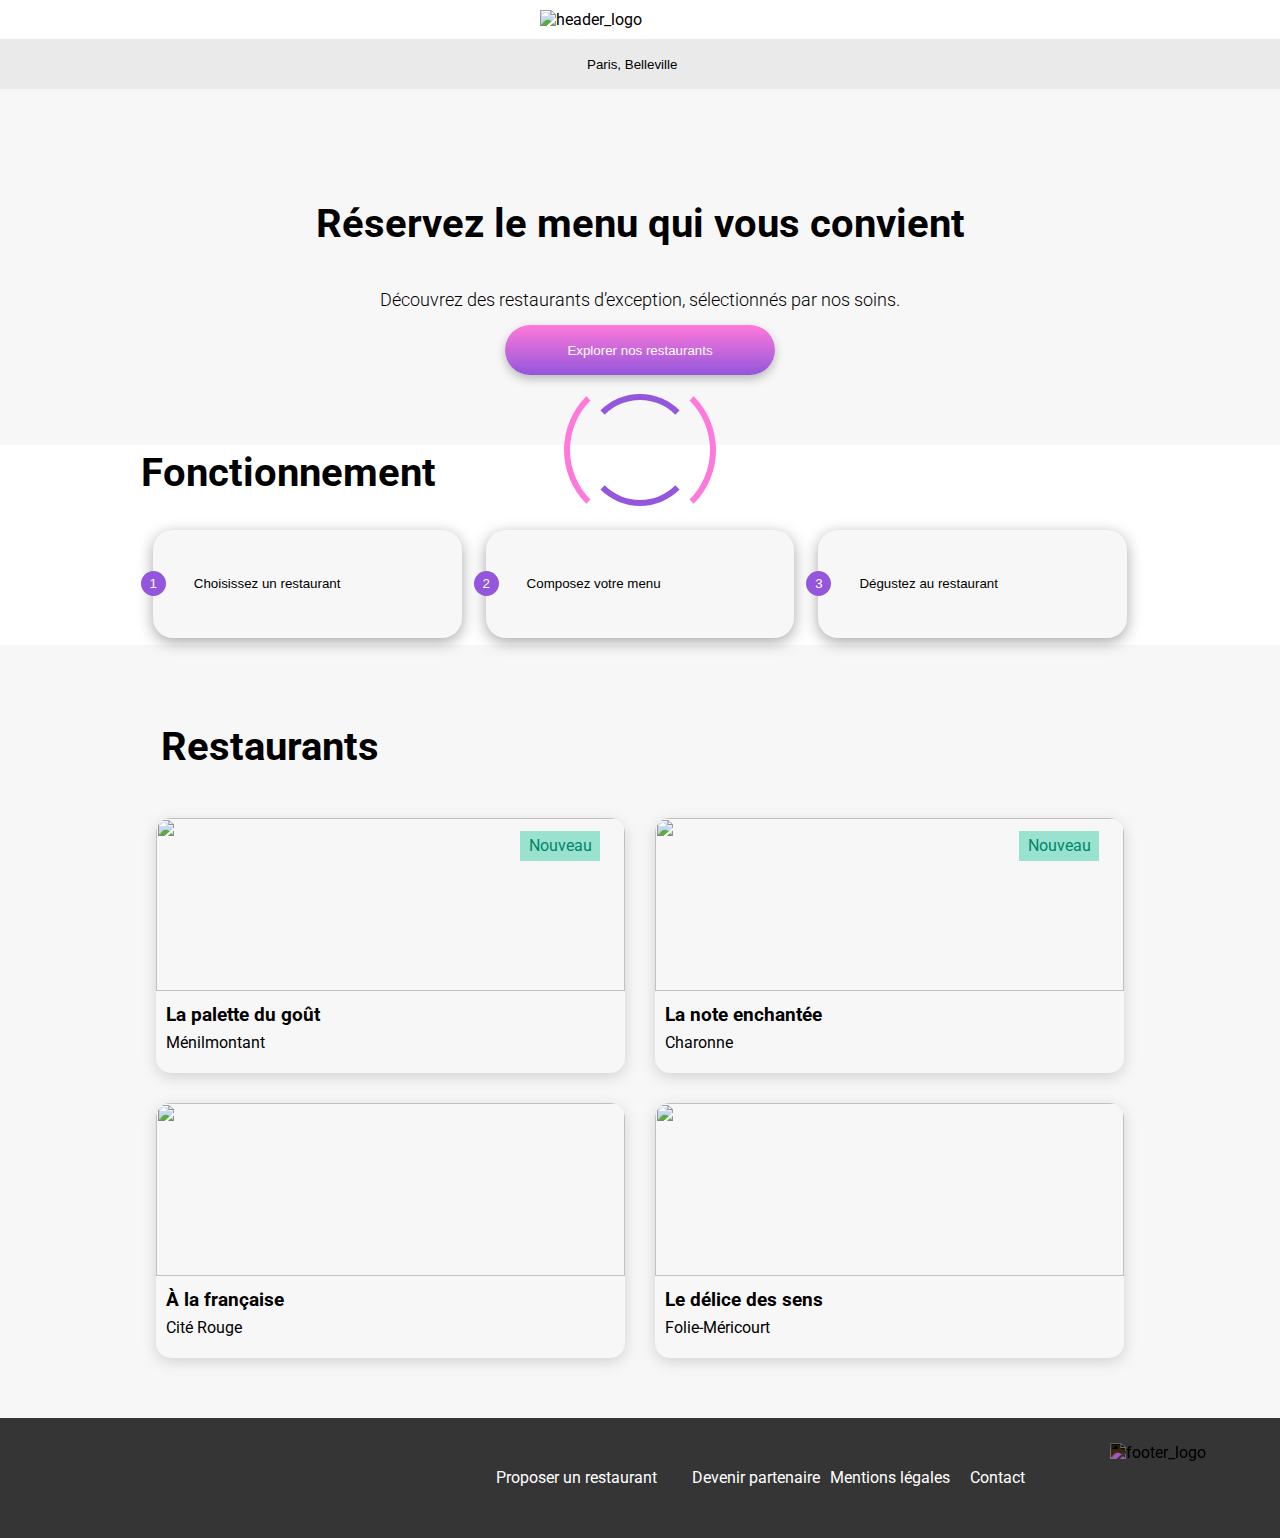
==== index.html @ 1d3b31e4 "1 - Logo Header OK" ====
<!DOCTYPE html>
<html lang="en">
<head>
    <meta charset="UTF-8">
    <meta http-equiv="X-UA-Compatible" content="IE=edge">
        <link rel="preconnect" href="https://fonts.googleapis.com">
    <link rel="preconnect" href="https://fonts.gstatic.com" crossorigin>
    <link href="https://fonts.googleapis.com/css2?family=Roboto:wght@300;400;500;700&display=swap" rel="stylesheet">
    <link rel="stylesheet" href="./sass/style.css">
    <link rel="stylesheet" href="https://cdnjs.cloudflare.com/ajax/libs/font-awesome/6.2.1/css/all.min.css"
        integrity="sha512-MV7K8+y+gLIBoVD59lQIYicR65iaqukzvf/nwasF0nqhPay5w/9lJmVM2hMDcnK1OnMGCdVK+iQrJ7lzPJQd1w=="
        crossorigin="anonymous" referrerpolicy="no-referrer"/>
    <script src="https://kit.fontawesome.com/58df384067.js" crossorigin="anonymous"></script>
    <meta name="viewport" content="width=device-width, initial-scale=1.0">
    
    <title>Ohmyfood</title>
</head>


<body>

    <div class="loader_container">
        <div class="loader_box1"></div>
        <div class="loader_box2"></div>
    </div>

    <header class="header_container">
            <img src="images/logo/ohmyfood.png" alt="header_logo" class="header_logo_index">
    </header>

    <nav class="nav_container">
        <div class="choix_ville">
            <i class="fa-solid fa-location-dot"></i>
            <select class="select_ville" name="select_ville" id="select_ville">
                <option value="paris">Paris, Belleville</option>
                <option value="newyork">New York, Brooklyn</option>
            </select>
        </div>

        <div class="resa">
            <h1 class="resa_h1 size1">Réservez le menu qui <br> vous convient</h1>
            <p class="resa_p">Découvrez des restaurants d’exception, <br> sélectionnés par nos soins.</p>
            <a href="#explore"><button class="resa_btn btn_pink">Explorer nos restaurants</button></a> 
        </div> 
    </nav>

    <main class="main_container">

        <section class="main_fonctionnement">
            <h2 class=" h2 size1">Fonctionnement</h2>
            <div class="container_btn_fonctionnement">
                <button class="fonctionnement_btn btn">
                    <div class="puce_chiffre">1</div>
                    <i class="fa-solid fa-mobile-screen-button  icone_fonctionnement"></i>
                    <p class="p_fonctionnement">Choisissez un restaurant</p>
                </button>
                <button class="fonctionnement_btn btn">
                    <div class="puce_chiffre">2</div>
                    <i class="fa-solid fa-list icone_fonctionnement"></i>
                    <p class="p_fonctionnement">Composez votre menu</p>
                </button>
                <button class="fonctionnement_btn btn">
                    <div class="puce_chiffre">3</div>
                    <i class="fa-sharp fa-solid fa-store icone_fonctionnement"></i>
                    <p class="p_fonctionnement">Dégustez au restaurant</p>
                </button>
            </div>
        </section>

        <section class="main_restaurants">
            <h2 class="h2 size1" id="explore">Restaurants</h2>
            <div class="restaurants_cards_container">
                <div class="restaurants_card">
                    <div class="card_top">
                        <img src="images/restaurants/jay-wennington-N_Y88TWmGwA-unsplash.jpg" alt="">
                        <p class="restaurants_new">Nouveau</p>
                    </div>
                    <div class="card_bottom">
                        <div class="card_bot_text">
                            <h3 class="restaurant_name"><a href="La_Palette_Du_Gout.html">La palette du goût</a></h3>
                            <p class="restaurant_location">Ménilmontant</p>
                        </div>
                        <button class="heart_container">
                            <i class="fa-regular fa-heart heart_1"></i>
                            <i class="fa-solid fa-heart heart_2"></i>
                        </button>
                    </div>
                </div>

                <div class="restaurants_card">
                    <div class="card_top">
                        <img src="images/restaurants/stil-u2Lp8tXIcjw-unsplash.jpg" alt="">
                        <p class="restaurants_new">Nouveau</p>
                    </div>
                    <div class="card_bottom">
                        <div class="card_bot_text">
                            <h3 class="restaurant_name"><a href="La_Note_Enchantee.html">La note enchantée</a></h3>
                            <p class="restaurant_location">Charonne</p>
                        </div>
                        <button class="heart_container">
                            <i class="fa-regular fa-heart heart_1"></i>
                            <i class="fa-solid fa-heart heart_2"></i>
                        </button>
                    </div>
                </div>

                <div class="restaurants_card">
                    <div class="card_top">
                        <img src="images/restaurants/toa-heftiba-DQKerTsQwi0-unsplash.jpg" alt="">
                    </div>
                    <div class="card_bottom">
                        <div class="card_bot_text">
                            <h3 class="restaurant_name"><a href="A_La_Française.html">À la française</a></h3>
                            <p class="restaurant_location">Cité Rouge</p>
                        </div>
                        <button class="heart_container">
                            <i class="fa-regular fa-heart heart_1"></i>
                            <i class="fa-solid fa-heart heart_2"></i>
                        </button>
                    </div>
                </div>

                <div class="restaurants_card">
                    <div class="card_top">
                        <img src="images/restaurants/louis-hansel-shotsoflouis-qNBGVyOCY8Q-unsplash.jpg" alt="">
                    </div>
                    <div class="card_bottom">
                        <div class="card_bot_text">
                            <h3 class="restaurant_name"><a href="Le_Delice_Des_Sens.html">Le délice des sens</a></h3>
                            <p class="restaurant_location">Folie-Méricourt</p>
                        </div>
                        <button class="heart_container">
                            <i class="fa-regular fa-heart heart_1"></i>
                            <i class="fa-solid fa-heart heart_2"></i>
                        </button>
                    </div>
                </div>
            </div>
        </section>
    </main>

    <footer>
        <img src="images/logo/ohmyfood.png" alt="footer_logo">
        <div class="footer_text_container">
            <div class="footer_text"><i class="fa-solid fa-utensils"></i><p class="footer_text_p">Proposer un restaurant</p></div>
            <div class="footer_text"><i class="fa-solid fa-handshake-angle"></i><p class="footer_text_p">Devenir partenaire</p></div>
            <div class="footer_text"><p class="footer_text_p">Mentions légales</p></div>
            <div class="footer_text"><p class="footer_text_p">Contact</p></div>
        </div>
    </footer>

</body>
</html>
---- sass/style.css ----
.flex_column, .title_h2, .main_html .menu_container, .card_top .restaurants_new, .restaurants_cards_container, .main_fonctionnement .container_btn_fonctionnement, .main_fonctionnement, .resa, .header_container {
  display: flex;
  flex-direction: column;
  justify-content: center;
}

.flex_row, .btn_html, .main_html .menu_container .choix, .heart_container, .choix_ville {
  display: flex;
  flex-direction: row;
  justify-content: center;
}

@keyframes bounce {
  0% {
    scale: 1;
  }
  50% {
    scale: 1.3;
  }
  100% {
    scale: 1;
  }
}
@keyframes loading {
  0% {
    opacity: 0;
    transform: translateY(20px);
    transition: ease-in-out;
  }
  100% {
    opacity: 1;
    transform: translateY(0px);
    transition: ease-in-out;
  }
}
@keyframes loader {
  0% {
    left: 50%;
  }
  99% {
    left: 50%;
  }
  100% {
    left: -90%;
  }
}
@keyframes opacity {
  0% {
    opacity: 0.5;
  }
  99% {
    opacity: 0.5;
  }
  100% {
    opacity: 1;
  }
}
@keyframes spin {
  to {
    transform: rotate(360deg);
    opacity: 0;
  }
}
@keyframes spin2 {
  to {
    transform: rotate(-360deg);
    opacity: 0;
  }
}
.loader_container {
  position: fixed;
  width: 200px;
  height: 200px;
  top: 50%;
  left: 50%;
  transform: translate(-50%, -50%);
  display: flex;
  justify-content: center;
  align-items: center;
  z-index: 1;
  animation: loader 2s forwards;
}

.loader_box1 {
  position: absolute;
  width: 100px;
  height: 100px;
  border: 6px solid black;
  border-color: #9356DC transparent;
  border-radius: 50%;
  animation: spin2 2s ease-in-out forwards;
}

.loader_box2 {
  position: absolute;
  width: 140px;
  height: 140px;
  border: 6px solid black;
  border-color: transparent #FF79DA;
  border-radius: 50%;
  animation: spin 2s ease-in-out forwards;
}

@media screen and (min-width: 770px) {
  .header_logo {
    min-height: 9vh;
  }
}
.header_container {
  box-shadow: 0px 2px 4px rgba(0, 0, 0, 0.15);
}
.header_container .header_logo_index {
  width: 200px;
  margin: auto;
  padding: 10px 0;
}
.header_container .resto_pic {
  width: auto;
  height: 30.68vh;
  -o-object-fit: cover;
  object-fit: cover;
}
.header_container nav {
  display: flex;
  align-items: center;
}
.header_container nav .header_logo {
  width: 200px;
  margin: auto;
  padding: 10px 0;
}
.header_container nav a {
  position: absolute;
  left: 5%;
  font-size: 20px;
  color: black;
}

@media screen and (min-width: 770px) {
  .resa br {
    display: none;
  }
  .size1 {
    font-weight: 700;
    font-size: 40px;
  }
  .resa .resa_p {
    font-weight: 300;
    font-size: 18px;
  }
}
.choix_ville {
  align-items: center;
  height: 50px;
  width: 100%;
  background-color: #eaeaea;
}
.choix_ville .select_ville {
  border-style: none;
  appearance: none;
  background-color: #eaeaea;
  margin-left: 10px;
}

.resa {
  margin: auto;
  height: 39.5vh;
  text-align: center;
  background-color: #F7F7F7;
}
.resa h1 {
  padding-top: 15px;
}
.resa p {
  margin: 15px;
}

.resa_btn, .btn_pink {
  margin: auto;
  cursor: pointer;
  height: 50px;
  width: 30vh;
  border-radius: 25px;
  border-style: none;
  color: #FFF;
  box-shadow: 0px 4px 10px rgba(0, 0, 0, 0.25);
  background: linear-gradient(0deg, rgb(147, 86, 220) 0%, rgb(255, 121, 218) 100%);
}

@media screen and (min-width: 770px) {
  .main_fonctionnement {
    padding: 0px 0px;
    display: flex;
    flex-direction: column;
    height: 100px;
  }
  .main_fonctionnement .container_btn_fonctionnement {
    display: flex;
    flex-direction: row;
    height: inherit;
  }
  .main_fonctionnement .fonctionnement_btn {
    display: flex;
    margin: auto 12px;
  }
  .main_fonctionnement .fonctionnement_btn i {
    padding: 10px;
    font-size: 20px;
  }
  .main_fonctionnement .fonctionnement_btn p {
    position: relative;
    left: -10px;
  }
}
.main_fonctionnement {
  width: auto;
  max-height: 46.5vh;
  padding: 50px 20px;
}
.main_fonctionnement h2 {
  margin-top: -10px;
}
.fonctionnement_btn {
  display: flex;
  align-items: center;
  background-color: #F7F7F7;
  margin: 12.5px auto;
  border-style: none;
  border-radius: 20px;
  box-shadow: 0px 4px 15px rgba(0, 0, 0, 0.35);
  width: 95%;
  height: 12vh;
}
.fonctionnement_btn i {
  font-size: 20px;
  padding: 20px;
  color: #7E7E7E;
}
.fonctionnement_btn .puce_chiffre {
  position: relative;
  left: -18px;
  background-color: #9356DC;
  border: 5px solid #9356DC;
  border-radius: 50%;
  width: 15px;
  height: 15px;
  color: white;
}

.fonctionnement_btn:hover .puce_chiffre {
  animation-name: bounce;
  animation-duration: 1.5s;
}
.fonctionnement_btn:hover i {
  color: #9356DC;
}

@media screen and (min-width: 770px) {
  .main_container .main_fonctionnement {
    padding: 50px 11%;
  }
  .main_container .main_restaurants {
    padding: 45px 11%;
  }
  .restaurants_cards_container {
    display: grid;
    grid-template-columns: 1fr 1fr;
  }
  .restaurants_card {
    position: relative;
  }
}
.main_restaurants {
  background-color: #F7F7F7;
  padding: 45px 0;
}
.main_restaurants h2 {
  margin-left: 20px;
}

.restaurants_cards_container {
  align-items: center;
}

.restaurants_card {
  margin: 15px auto;
  border-radius: 15px;
  box-shadow: 0px 4px 15px rgba(0, 0, 0, 0.15);
  width: 94%;
  height: auto;
}

.card_top {
  height: 173px;
  width: auto;
}
.card_top img {
  border-radius: 15px 15px 0px 0px;
  position: relative;
  width: 100%;
  height: 100%;
  object-fit: cover;
}
.card_top .restaurants_new {
  text-align: center;
  position: relative;
  float: right;
  bottom: 180px;
  right: 25px;
  width: 80px;
  height: 30px;
  color: #008766;
  background-color: #99E2D0;
}

.card_top:hover .restaurants_new {
  animation-name: bounce;
  animation-duration: 1.5s;
}

.card_bottom {
  display: flex;
  justify-content: space-between;
  height: 77px;
  width: auto;
  padding: 0 25px 5px 10px;
  line-height: 10px;
}
.card_bottom .card_bot_text a {
  text-decoration: none;
  color: black;
}

.heart_container {
  border: none;
  cursor: pointer;
  background-color: rgba(0, 0, 0, 0);
  font-size: 30px;
  position: absolute;
  right: 10%;
  margin-top: 25px;
}
.heart_container .heart_2 {
  position: absolute;
  opacity: 0;
  background: linear-gradient(0deg, rgb(147, 86, 220) 0%, rgb(255, 121, 218) 100%);
  background-clip: text;
  -webkit-background-clip: text;
  -webkit-text-fill-color: transparent;
}

.heart_container:hover .heart_2 {
  opacity: 1;
}

.heart_container:focus .heart_2 {
  opacity: 1;
  animation-name: bounce;
  animation-duration: 1.5s;
}

footer {
  display: flex;
  flex-direction: column;
  padding: 25px;
  background-color: #353535;
  color: white;
}

footer img {
  filter: invert(1);
  width: 105px;
  padding-bottom: 20px;
}

.footer_text {
  line-height: 0;
  display: flex;
  align-items: baseline;
}

.footer_text .footer_icon {
  display: flex;
  justify-content: space-around;
}

.footer_text i {
  width: 13px;
  height: 13px;
  padding-right: 12px;
}

@media screen and (min-width: 770px) {
  footer {
    min-height: 70px;
    flex-direction: row-reverse;
    padding: 25px 50px 25px 25px;
  }
  footer .footer_text_container {
    display: flex;
    align-items: center;
  }
  footer img {
    width: 10%;
    object-fit: contain;
  }
  .footer_text {
    min-width: 130px;
    margin-right: 10px;
  }
}
@media screen and (min-width: 770px) {
  .main_html {
    margin: 0 13% 0 13%;
  }
  .main_html .title_h1 {
    justify-content: center;
  }
  .main_html .title_h1 .heart_container {
    right: 135px;
  }
}
.main_html {
  width: auto;
  position: relative;
  margin-top: -20px;
  border-radius: 15px 15px 0px 0px;
  padding: 30px 3.5%;
  background-color: #F6F6F6;
}
.main_html .title_h1 {
  font-family: "Shrikhand", sans-serif;
  font-weight: 400;
  font-size: 28px;
  display: flex;
  align-items: center;
}
.main_html .title_h1 button {
  margin: 0px -30px 0 0px;
}
.main_html .entrees .choix {
  animation: loading;
  animation-duration: 1s;
  animation-delay: 1.5s;
}
.main_html .plats .choix {
  animation: loading;
  animation-duration: 1s;
  animation-delay: 1.75s;
}
.main_html .desserts .choix {
  animation: loading;
  animation-duration: 1s;
  animation-delay: 2s;
}
.main_html .menu_container {
  justify-content: space-between;
  width: 100%;
  margin: 2% 0;
}
.main_html .menu_container .choix {
  position: relative;
  align-items: center;
  justify-content: space-between;
  align-items: flex-end;
  width: auto;
  margin: 2% 0;
  padding: 0.75rem 1rem 0.75rem 2rem;
  background-color: #fff;
  border-radius: 15px;
  box-shadow: 0px 4.01149px 15.0431px rgba(0, 0, 0, 0.1);
  overflow: hidden;
}
.main_html .menu_container .choix:after {
  font-family: "Font Awesome 6 Free";
  content: "\f058";
  background-color: #99E2D0;
  font-size: 20px;
  position: absolute;
  top: 0;
  bottom: 0;
  width: 75px;
  color: white;
  display: flex;
  justify-content: center;
  align-items: center;
  opacity: 0;
  right: -75px;
  transition: all 500ms ease-in-out;
}
.main_html .menu_container .choix:hover:after {
  right: 0;
  opacity: 1;
}
.main_html .menu_container .choix:hover .choix_right {
  transform: translateX(-56.25px);
}
.main_html .menu_container .choix:hover .choix_left {
  width: 20%;
}
.main_html .menu_container .choix_right {
  display: flex;
  height: 100%;
  align-items: flex-end;
  transition: all 500ms ease-in-out;
}
.main_html .menu_container .choix_right .prix_plat {
  font-weight: 700;
  margin-right: 15px;
}
.main_html .menu_container .choix_right i {
  display: none;
}
.main_html .menu_container .choix_left {
  min-width: 60%;
  padding-right: 15px;
  transition: all 500ms ease-in-out;
}
.main_html .menu_container .choix_left p {
  margin: 0;
}
.main_html .menu_container .choix_left .nom_article, .main_html .menu_container .choix_left .desc_plat {
  text-overflow: ellipsis;
  overflow: hidden;
  white-space: nowrap;
}
.main_html .menu_container .choix_left .nom_article {
  margin-bottom: 0.75rem;
  font-weight: 500;
  font-size: 18px;
}
.main_html .menu_container .choix_left .desc_plat {
  font-weight: 300;
  font-size: 15px;
}

.btn_html {
  margin: 40px auto 20px auto;
  align-items: center;
}

.title_h2 {
  width: fit-content;
  font-style: normal;
  font-weight: 300;
  font-size: 16px;
  line-height: 19px;
  text-transform: uppercase;
}
.title_h2 .h2_underline {
  border: 2px solid #99E2D0;
  width: 65%;
}

body {
  margin: 0;
  padding: 0;
  box-sizing: border-box;
  font-family: "Roboto", sans-serif;
  animation: opacity 1.5s forwards;
}/*# sourceMappingURL=style.css.map */
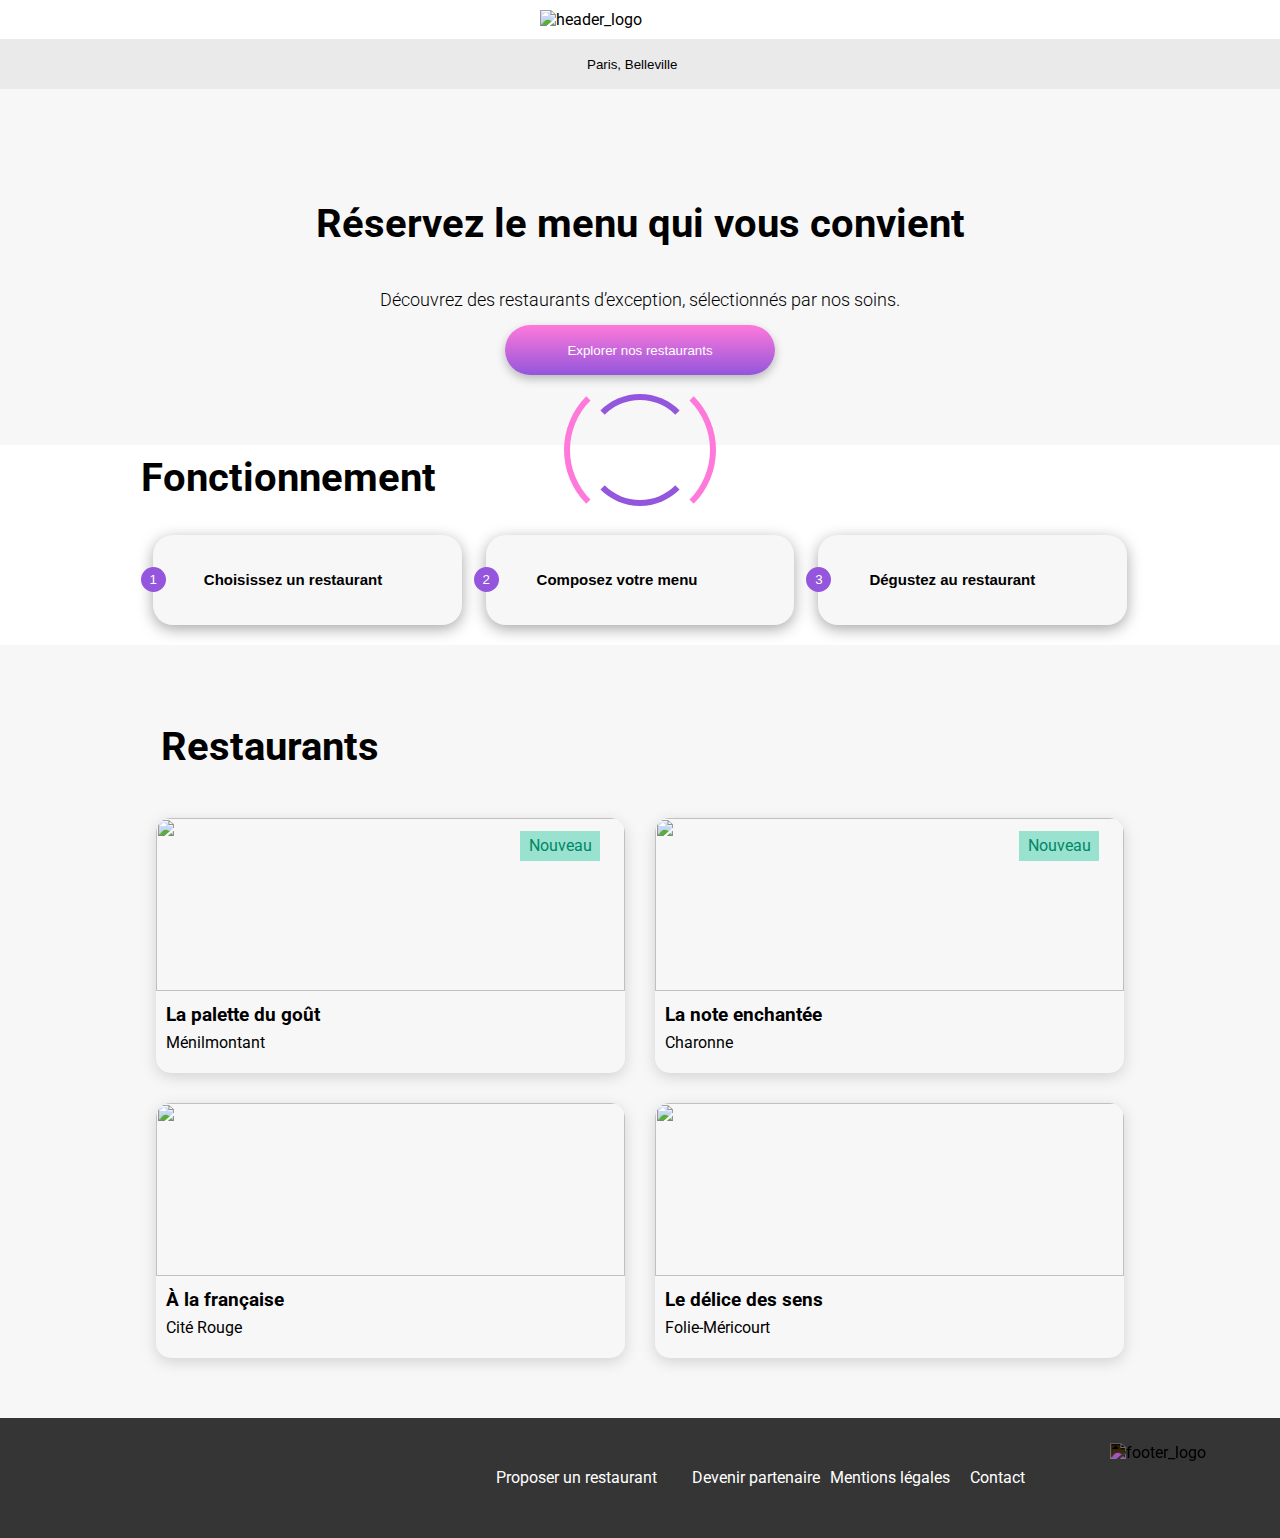
==== commit 2db91ef9: "4 - All Card clickable" ====
--- a/index.html
+++ b/index.html
@@ -15,7 +15,6 @@
     
     <title>Ohmyfood</title>
 </head>
-
 
 <body>
 
@@ -71,13 +70,14 @@
             <h2 class="h2 size1" id="explore">Restaurants</h2>
             <div class="restaurants_cards_container">
                 <div class="restaurants_card">
+                    <a href="La_Palette_Du_Gout.html">
                     <div class="card_top">
                         <img src="images/restaurants/jay-wennington-N_Y88TWmGwA-unsplash.jpg" alt="">
                         <p class="restaurants_new">Nouveau</p>
                     </div>
                     <div class="card_bottom">
                         <div class="card_bot_text">
-                            <h3 class="restaurant_name"><a href="La_Palette_Du_Gout.html">La palette du goût</a></h3>
+                            <h3 class="restaurant_name">La palette du goût</h3>
                             <p class="restaurant_location">Ménilmontant</p>
                         </div>
                         <button class="heart_container">
@@ -85,16 +85,18 @@
                             <i class="fa-solid fa-heart heart_2"></i>
                         </button>
                     </div>
+                    </a>
                 </div>
 
                 <div class="restaurants_card">
+                    <a href="La_Note_Enchantee.html">
                     <div class="card_top">
                         <img src="images/restaurants/stil-u2Lp8tXIcjw-unsplash.jpg" alt="">
                         <p class="restaurants_new">Nouveau</p>
                     </div>
                     <div class="card_bottom">
                         <div class="card_bot_text">
-                            <h3 class="restaurant_name"><a href="La_Note_Enchantee.html">La note enchantée</a></h3>
+                            <h3 class="restaurant_name">La note enchantée</h3>
                             <p class="restaurant_location">Charonne</p>
                         </div>
                         <button class="heart_container">
@@ -102,15 +104,17 @@
                             <i class="fa-solid fa-heart heart_2"></i>
                         </button>
                     </div>
+                    </a>
                 </div>
 
                 <div class="restaurants_card">
+                    <a href="A_La_Française.html">
                     <div class="card_top">
                         <img src="images/restaurants/toa-heftiba-DQKerTsQwi0-unsplash.jpg" alt="">
                     </div>
                     <div class="card_bottom">
                         <div class="card_bot_text">
-                            <h3 class="restaurant_name"><a href="A_La_Française.html">À la française</a></h3>
+                            <h3 class="restaurant_name">À la française</h3>
                             <p class="restaurant_location">Cité Rouge</p>
                         </div>
                         <button class="heart_container">
@@ -118,15 +122,17 @@
                             <i class="fa-solid fa-heart heart_2"></i>
                         </button>
                     </div>
+                    </a>        
                 </div>
 
                 <div class="restaurants_card">
+                    <a href="Le_Delice_Des_Sens.html">
                     <div class="card_top">
                         <img src="images/restaurants/louis-hansel-shotsoflouis-qNBGVyOCY8Q-unsplash.jpg" alt="">
                     </div>
                     <div class="card_bottom">
                         <div class="card_bot_text">
-                            <h3 class="restaurant_name"><a href="Le_Delice_Des_Sens.html">Le délice des sens</a></h3>
+                            <h3 class="restaurant_name">Le délice des sens</h3>
                             <p class="restaurant_location">Folie-Méricourt</p>
                         </div>
                         <button class="heart_container">
@@ -134,6 +140,7 @@
                             <i class="fa-solid fa-heart heart_2"></i>
                         </button>
                     </div>
+                    </a>
                 </div>
             </div>
         </section>
--- a/sass/style.css
+++ b/sass/style.css
@@ -103,7 +103,7 @@
 
 @media screen and (min-width: 770px) {
   .header_logo {
-    min-height: 9vh;
+    width: 200px;
   }
 }
 .header_container {
@@ -207,10 +207,6 @@
     padding: 10px;
     font-size: 20px;
   }
-  .main_fonctionnement .fonctionnement_btn p {
-    position: relative;
-    left: -10px;
-  }
 }
 .main_fonctionnement {
   width: auto;
@@ -229,7 +225,7 @@
   border-radius: 20px;
   box-shadow: 0px 4px 15px rgba(0, 0, 0, 0.35);
   width: 95%;
-  height: 12vh;
+  height: 10vh;
 }
 .fonctionnement_btn i {
   font-size: 20px;
@@ -255,6 +251,11 @@
   color: #9356DC;
 }
 
+.p_fonctionnement {
+  font-size: 15px;
+  font-weight: bold;
+}
+
 @media screen and (min-width: 770px) {
   .main_container .main_fonctionnement {
     padding: 50px 11%;
@@ -288,6 +289,9 @@
   box-shadow: 0px 4px 15px rgba(0, 0, 0, 0.15);
   width: 94%;
   height: auto;
+}
+.restaurants_card a:link {
+  text-decoration: none;
 }
 
 .card_top {
@@ -326,7 +330,7 @@
   padding: 0 25px 5px 10px;
   line-height: 10px;
 }
-.card_bottom .card_bot_text a {
+.card_bottom .card_bot_text {
   text-decoration: none;
   color: black;
 }
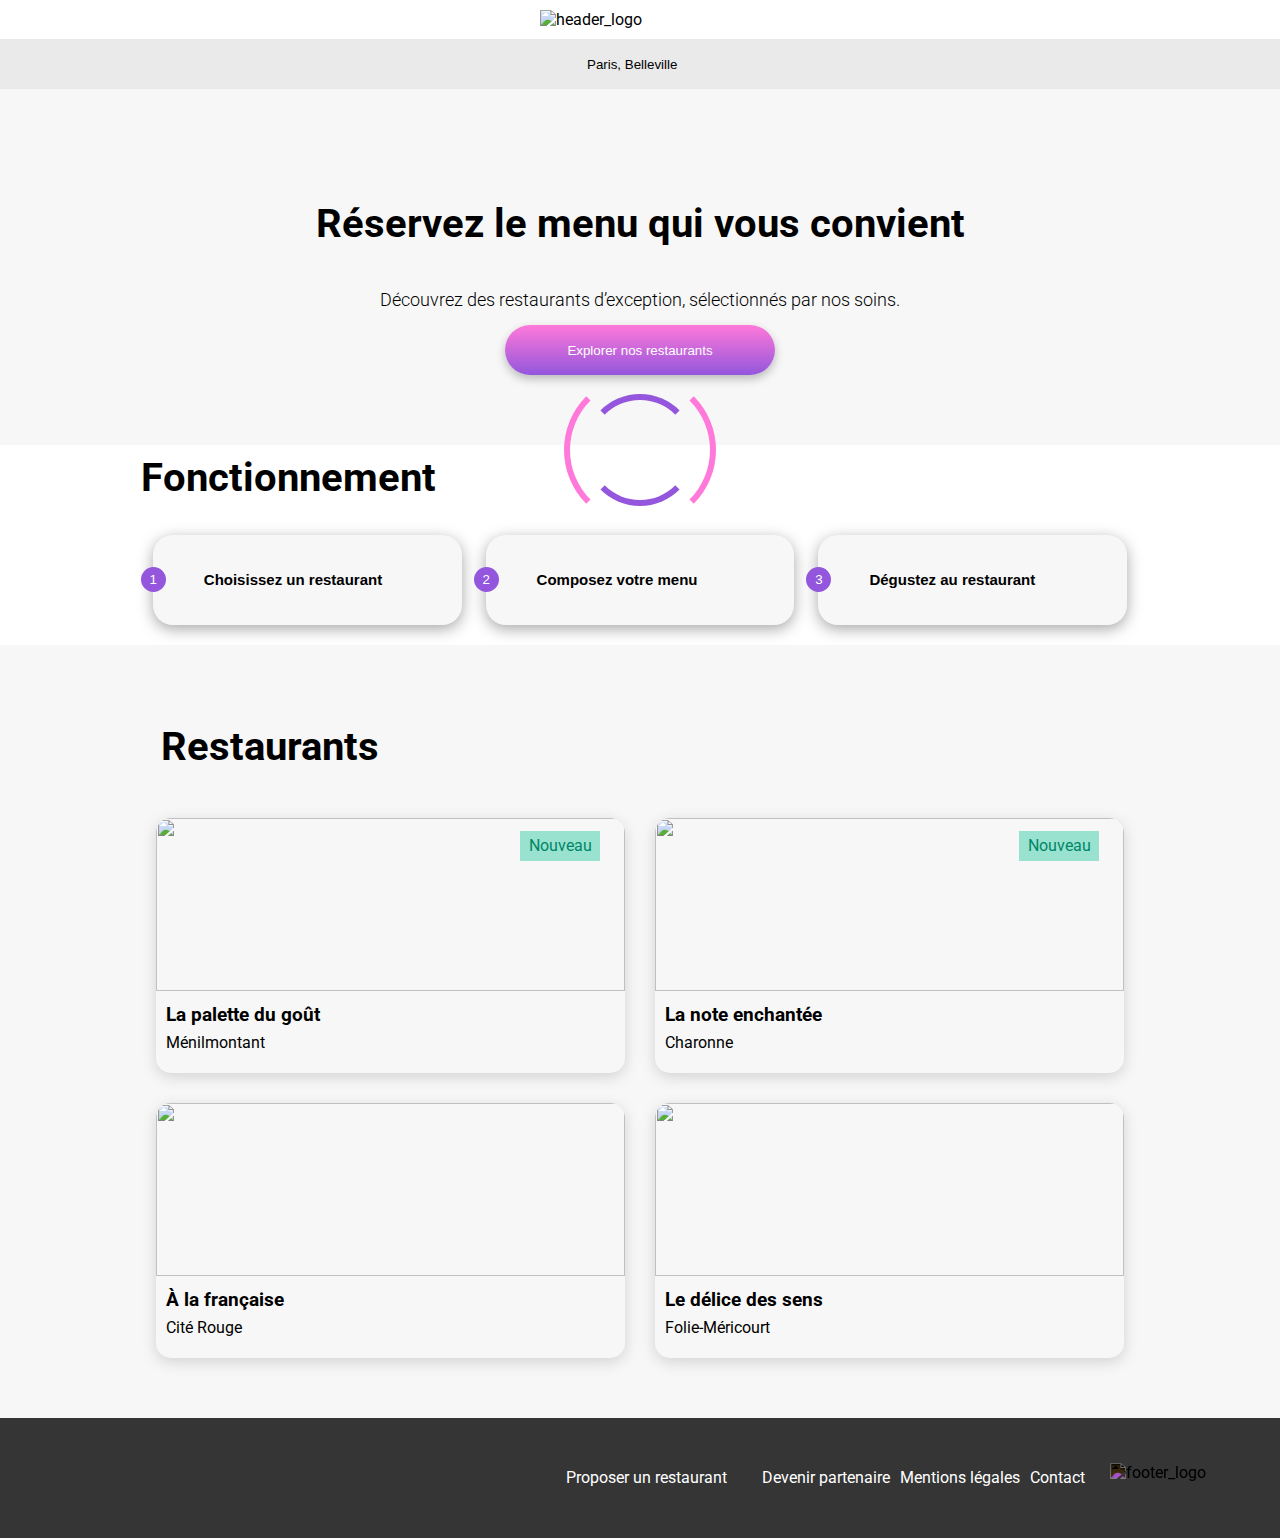
==== commit e80b5a26: "5 - Footer send mail OK" ====
--- a/index.html
+++ b/index.html
@@ -152,7 +152,7 @@
             <div class="footer_text"><i class="fa-solid fa-utensils"></i><p class="footer_text_p">Proposer un restaurant</p></div>
             <div class="footer_text"><i class="fa-solid fa-handshake-angle"></i><p class="footer_text_p">Devenir partenaire</p></div>
             <div class="footer_text"><p class="footer_text_p">Mentions légales</p></div>
-            <div class="footer_text"><p class="footer_text_p">Contact</p></div>
+            <div class="footer_text"><p class="footer_text_p mail"> <a href="mailto:ohmyfood@support.fr">Contact</a></p></div>
         </div>
     </footer>
 
--- a/sass/style.css
+++ b/sass/style.css
@@ -394,6 +394,11 @@
   padding-right: 12px;
 }
 
+.mail a {
+  text-decoration: none;
+  color: white;
+}
+
 @media screen and (min-width: 770px) {
   footer {
     min-height: 70px;
@@ -401,15 +406,16 @@
     padding: 25px 50px 25px 25px;
   }
   footer .footer_text_container {
+    margin-right: 15px;
     display: flex;
     align-items: center;
   }
   footer img {
     width: 10%;
     object-fit: contain;
+    padding-top: 20px;
   }
   .footer_text {
-    min-width: 130px;
     margin-right: 10px;
   }
 }
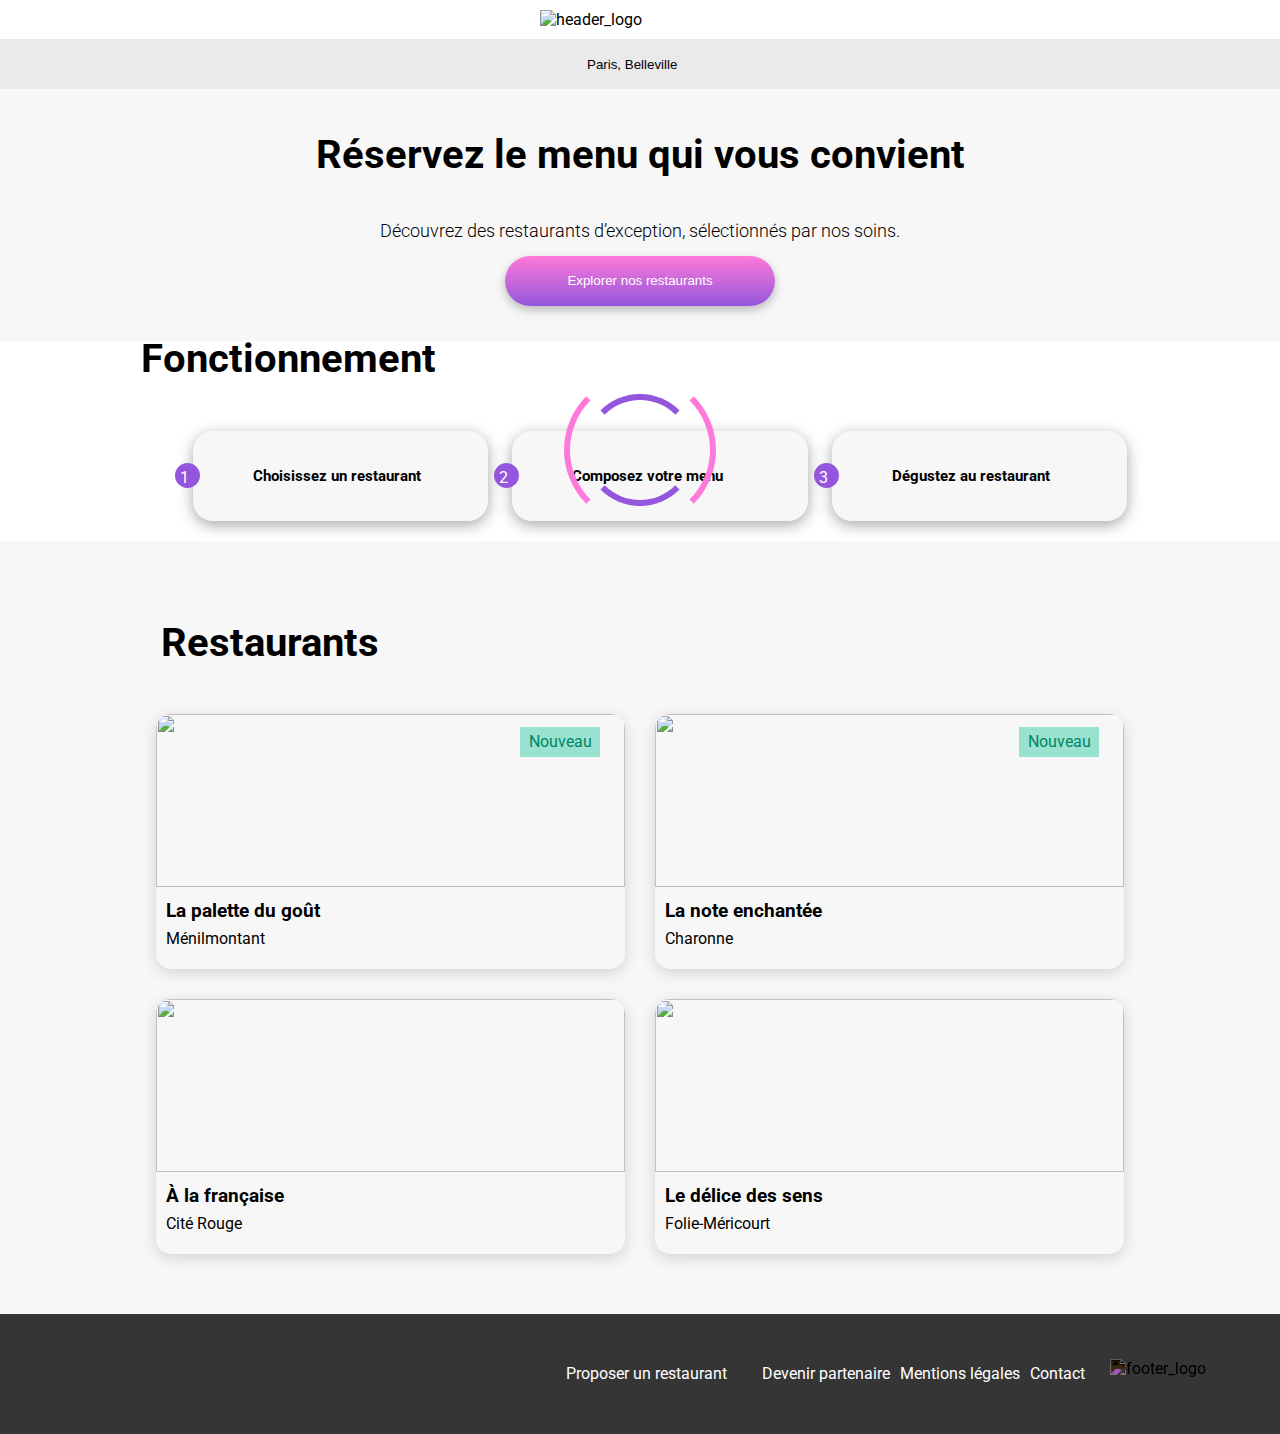
==== commit f4d51d77: "w3c Validation #1" ====
--- a/index.html
+++ b/index.html
@@ -39,7 +39,7 @@
         <div class="resa">
             <h1 class="resa_h1 size1">Réservez le menu qui <br> vous convient</h1>
             <p class="resa_p">Découvrez des restaurants d’exception, <br> sélectionnés par nos soins.</p>
-            <a href="#explore"><button class="resa_btn btn_pink">Explorer nos restaurants</button></a> 
+            <form action="#explore" ><button class="resa_btn btn_pink">Explorer nos restaurants</button></form> 
         </div> 
     </nav>
 
@@ -47,23 +47,23 @@
 
         <section class="main_fonctionnement">
             <h2 class=" h2 size1">Fonctionnement</h2>
-            <div class="container_btn_fonctionnement">
-                <button class="fonctionnement_btn btn">
+            <ul class="container_btn_fonctionnement">
+                <li class="fonctionnement_btn btn">
                     <div class="puce_chiffre">1</div>
                     <i class="fa-solid fa-mobile-screen-button  icone_fonctionnement"></i>
                     <p class="p_fonctionnement">Choisissez un restaurant</p>
-                </button>
-                <button class="fonctionnement_btn btn">
+                </li>
+                <li class="fonctionnement_btn btn">
                     <div class="puce_chiffre">2</div>
                     <i class="fa-solid fa-list icone_fonctionnement"></i>
                     <p class="p_fonctionnement">Composez votre menu</p>
-                </button>
-                <button class="fonctionnement_btn btn">
+                </li>
+                <li class="fonctionnement_btn btn">
                     <div class="puce_chiffre">3</div>
                     <i class="fa-sharp fa-solid fa-store icone_fonctionnement"></i>
                     <p class="p_fonctionnement">Dégustez au restaurant</p>
-                </button>
-            </div>
+                </li>
+            </ul>
         </section>
 
         <section class="main_restaurants">
--- a/sass/style.css
+++ b/sass/style.css
@@ -19,6 +19,19 @@
   }
   100% {
     scale: 1;
+  }
+}
+@keyframes btnHover {
+  0% {
+    scale: 1;
+    opacity: 0.5;
+  }
+  50% {
+    scale: 1.02;
+  }
+  100% {
+    scale: 1;
+    opacity: 0.8;
   }
 }
 @keyframes loading {
@@ -164,9 +177,9 @@
 
 .resa {
   margin: auto;
-  height: 39.5vh;
   text-align: center;
   background-color: #F7F7F7;
+  padding-bottom: 35px;
 }
 .resa h1 {
   padding-top: 15px;
@@ -186,6 +199,11 @@
   box-shadow: 0px 4px 10px rgba(0, 0, 0, 0.25);
   background: linear-gradient(0deg, rgb(147, 86, 220) 0%, rgb(255, 121, 218) 100%);
 }
+.resa_btn:hover, .btn_pink:hover {
+  animation-name: btnHover;
+  animation-duration: 1s;
+  opacity: 0.8;
+}
 
 @media screen and (min-width: 770px) {
   .main_fonctionnement {
@@ -254,6 +272,7 @@
 .p_fonctionnement {
   font-size: 15px;
   font-weight: bold;
+  padding-left: 15px;
 }
 
 @media screen and (min-width: 770px) {
@@ -273,7 +292,7 @@
 }
 .main_restaurants {
   background-color: #F7F7F7;
-  padding: 45px 0;
+  padding: 10px 0 45px 0;
 }
 .main_restaurants h2 {
   margin-left: 20px;
@@ -336,6 +355,7 @@
 }
 
 .heart_container {
+  z-index: 1;
   border: none;
   cursor: pointer;
   background-color: rgba(0, 0, 0, 0);
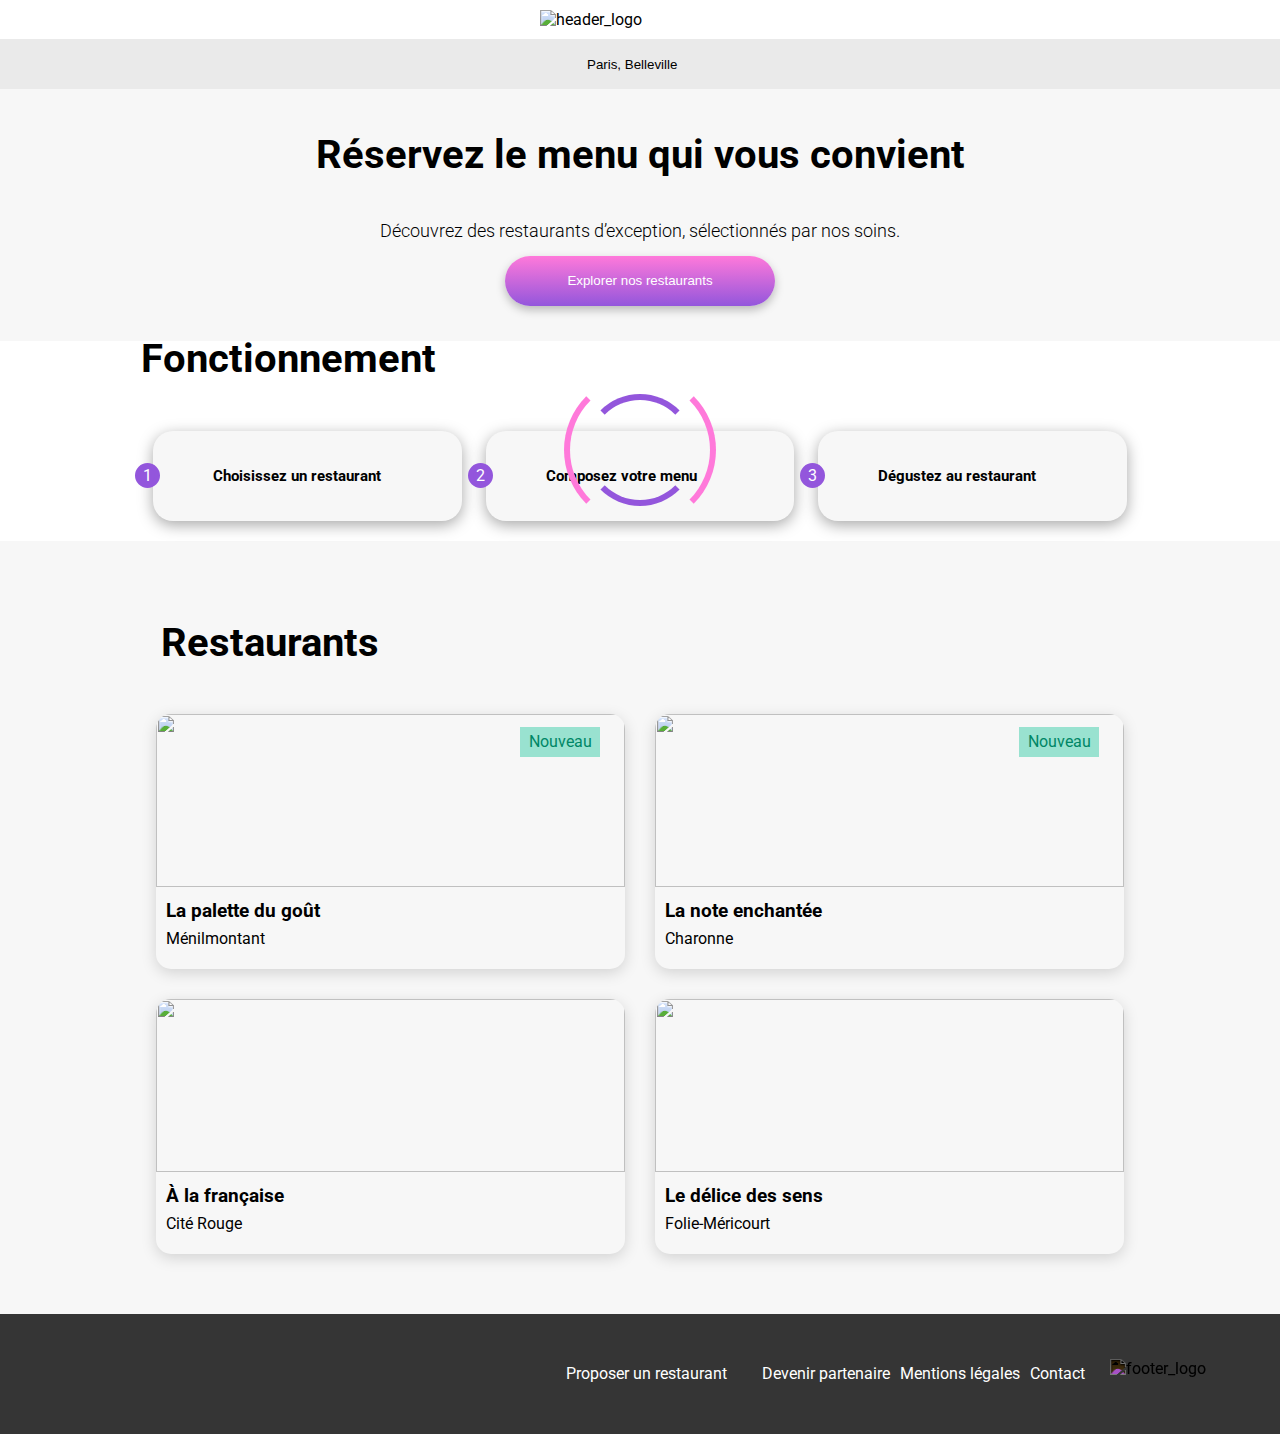
==== commit 08e52cac: "w3c Validation #2" ====
--- a/index.html
+++ b/index.html
@@ -80,10 +80,10 @@
                             <h3 class="restaurant_name">La palette du goût</h3>
                             <p class="restaurant_location">Ménilmontant</p>
                         </div>
-                        <button class="heart_container">
+                        <form class="heart_container">
                             <i class="fa-regular fa-heart heart_1"></i>
                             <i class="fa-solid fa-heart heart_2"></i>
-                        </button>
+                        </form>
                     </div>
                     </a>
                 </div>
@@ -117,10 +117,10 @@
                             <h3 class="restaurant_name">À la française</h3>
                             <p class="restaurant_location">Cité Rouge</p>
                         </div>
-                        <button class="heart_container">
+                        <form class="heart_container">
                             <i class="fa-regular fa-heart heart_1"></i>
                             <i class="fa-solid fa-heart heart_2"></i>
-                        </button>
+                        </form>
                     </div>
                     </a>        
                 </div>
@@ -135,10 +135,10 @@
                             <h3 class="restaurant_name">Le délice des sens</h3>
                             <p class="restaurant_location">Folie-Méricourt</p>
                         </div>
-                        <button class="heart_container">
+                        <form class="heart_container">
                             <i class="fa-regular fa-heart heart_1"></i>
                             <i class="fa-solid fa-heart heart_2"></i>
-                        </button>
+                        </form>
                     </div>
                     </a>
                 </div>
--- a/sass/style.css
+++ b/sass/style.css
@@ -25,13 +25,16 @@
   0% {
     scale: 1;
     opacity: 0.5;
+    box-shadow: 0px 4px 10px rgba(0, 0, 0, 0.25);
   }
   50% {
     scale: 1.02;
+    box-shadow: 5px 10px 10px rgba(0, 0, 0, 0.25);
   }
   100% {
     scale: 1;
     opacity: 0.8;
+    box-shadow: 0px 4px 10px rgba(0, 0, 0, 0.25);
   }
 }
 @keyframes loading {
@@ -234,6 +237,10 @@
 .main_fonctionnement h2 {
   margin-top: -10px;
 }
+.main_fonctionnement .container_btn_fonctionnement {
+  padding-inline-start: 0px;
+}
+
 .fonctionnement_btn {
   display: flex;
   align-items: center;
@@ -259,6 +266,8 @@
   width: 15px;
   height: 15px;
   color: white;
+  text-align: center;
+  line-height: 1;
 }
 
 .fonctionnement_btn:hover .puce_chiffre {
